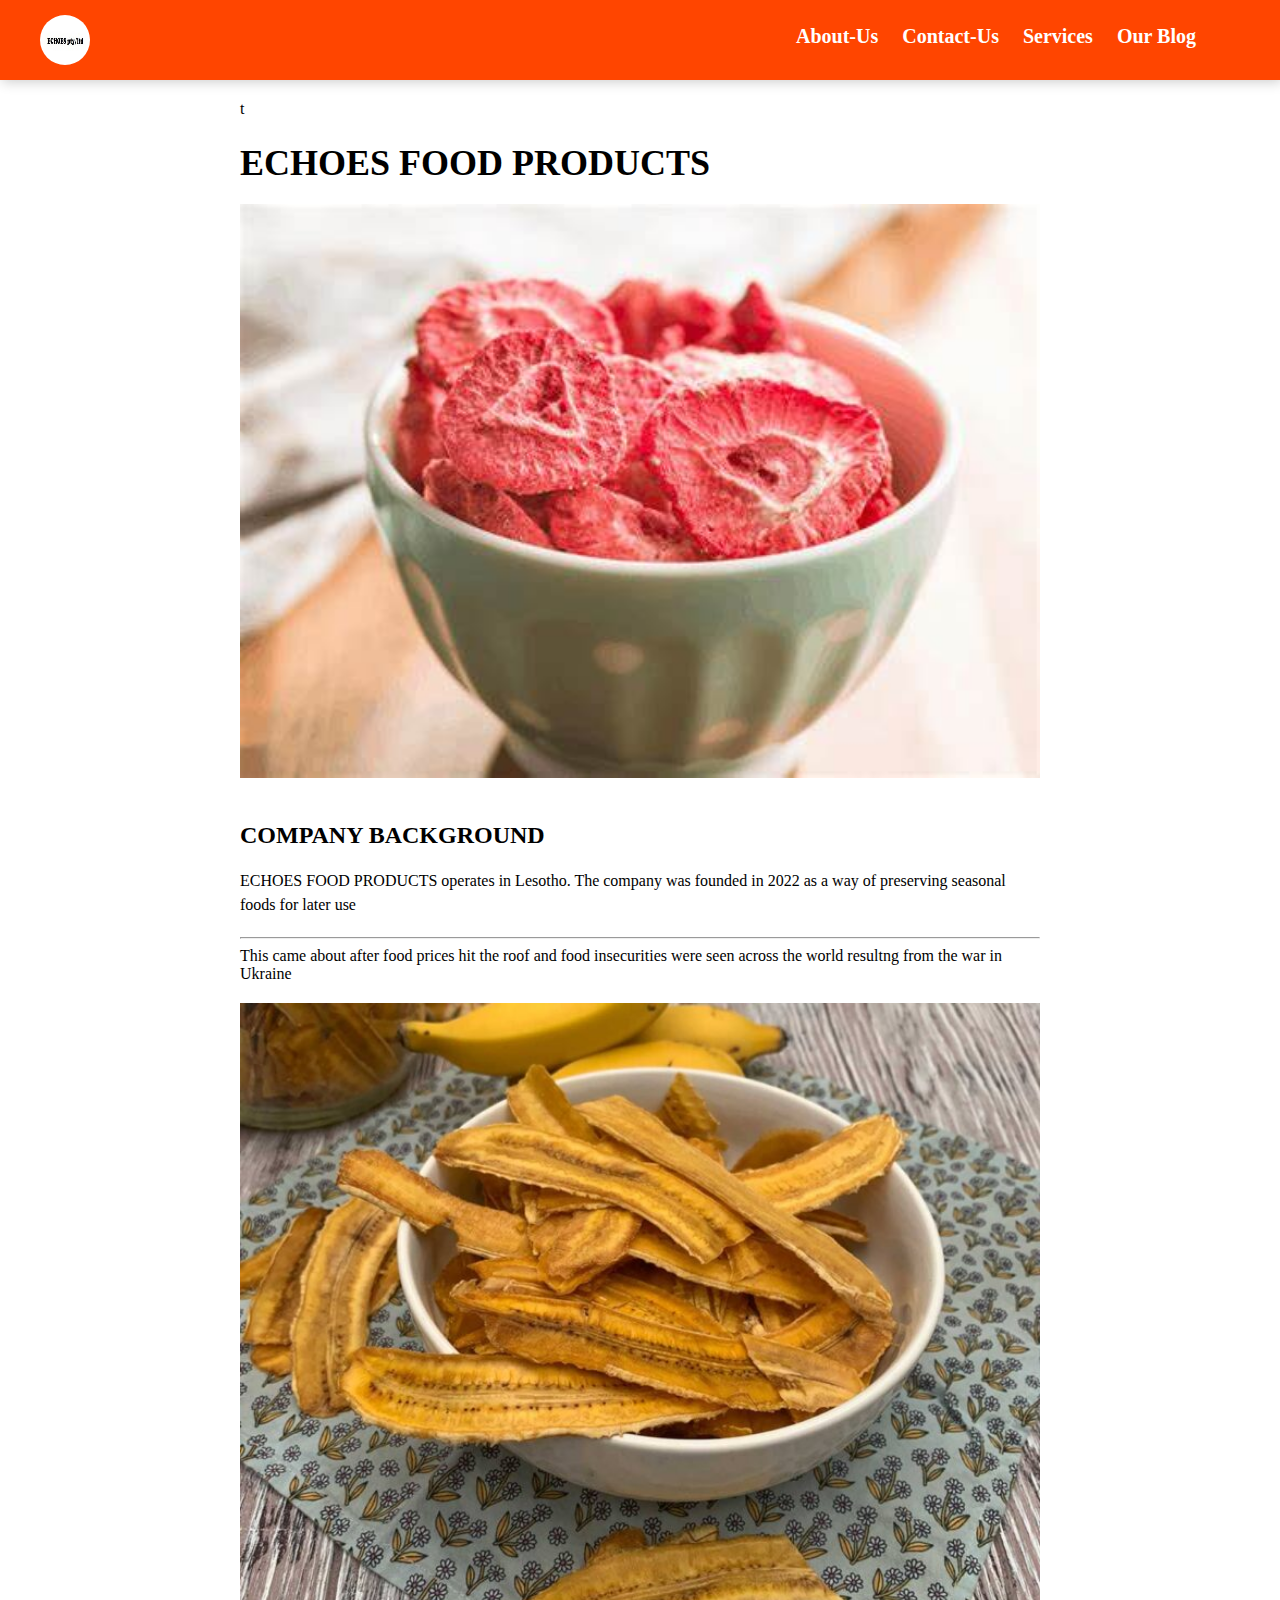
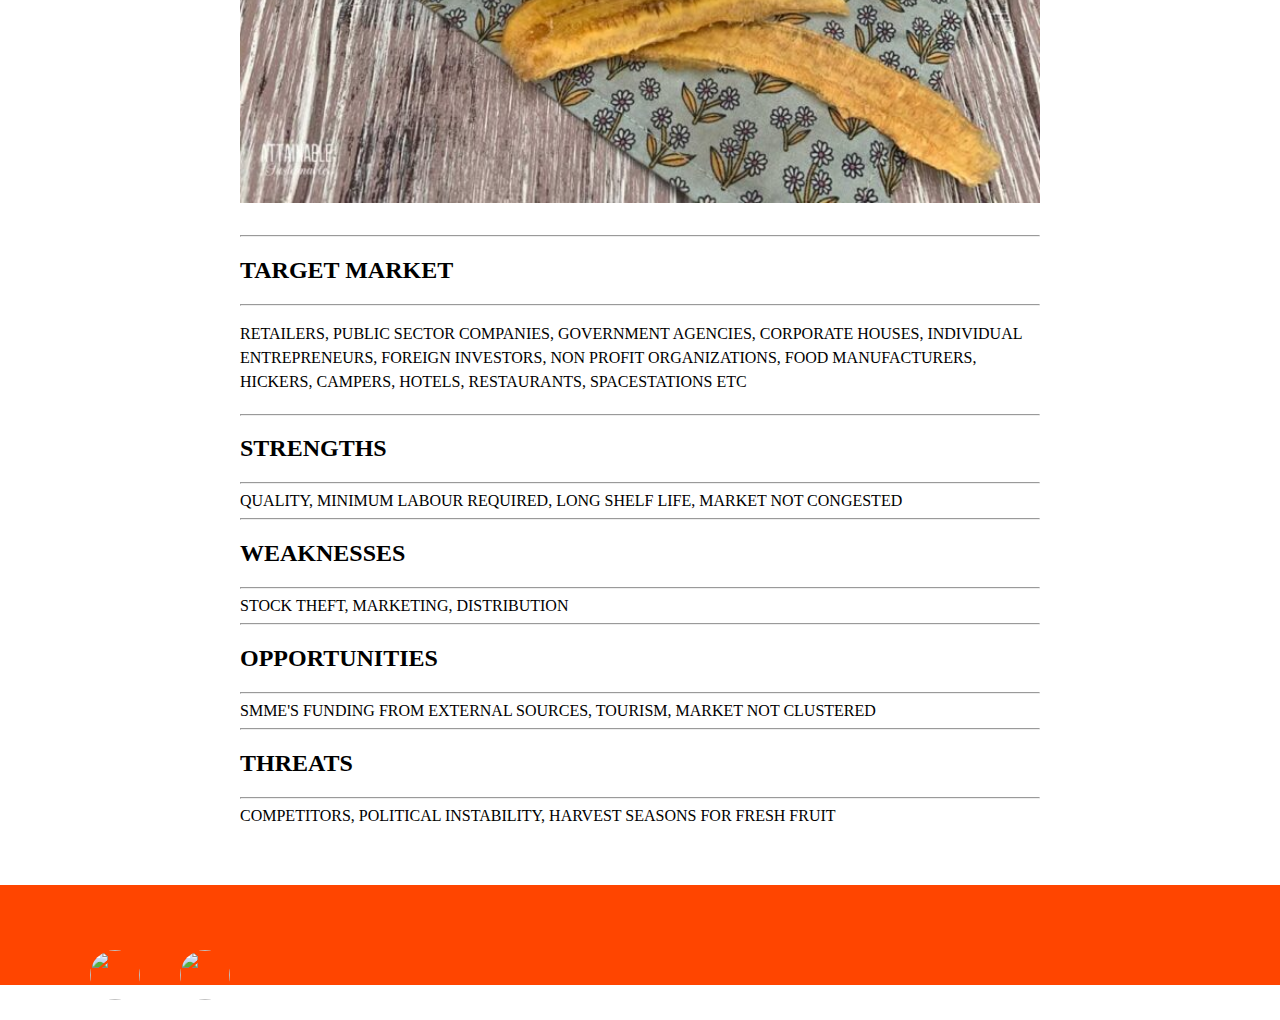
==== index.html @ b8f1169f "Update index.html" ====
<!DOCTYPE html>
<html>

<head>
    <title>Home page</title>
    <link rel="stylesheet" type="text/css" href="style.css">
</head>

<body background="top-view-assortment-dried-fruits-apricots-raisins-cherries-cherry-plums.jpg">
    <header>
        <div class="logo">
            <img src="logo.jpg">
        </div>
        <nav>
            <ul>
            
                <li><a href="About-us.html">About-Us</a></li>
                <li><a href="contact-us.html">Contact-Us</a></li>

                <li><a href="Services.html">Services</a></li>
                <li><a href="Our Blog.html">Our Blog</a></li>
            </ul>
        </nav>
    </header>

    <main>
t        <section>
            <h1>ECHOES FOOD PRODUCTS</h1>
            <img src="strawberry.jpeg" height="900px" width="1600px">
            <h2>COMPANY BACKGROUND</h2>
            <p>ECHOES FOOD PRODUCTS operates in Lesotho. The company was founded in 2022 as a way of preserving seasonal foods for later use
    
                <hr> This came about after food prices hit the roof and food insecurities were seen across the world resultng from the war in Ukraine </p>

            <img src="dried-bananas-735x735.jpg" height="900px" width="1600px">
            <hr><h2>TARGET MARKET</h2><hr>
            <p>RETAILERS, PUBLIC SECTOR COMPANIES, GOVERNMENT AGENCIES, CORPORATE HOUSES, INDIVIDUAL ENTREPRENEURS, FOREIGN INVESTORS, NON PROFIT ORGANIZATIONS, FOOD MANUFACTURERS, HICKERS, CAMPERS, HOTELS, RESTAURANTS, SPACESTATIONS ETC
                <hr>
                <h2>STRENGTHS</h2>
                <hr> QUALITY, MINIMUM LABOUR REQUIRED, LONG SHELF LIFE, MARKET NOT CONGESTED 
                <hr>
                <h2>WEAKNESSES</h2>
                <hr> STOCK THEFT, MARKETING, DISTRIBUTION
                <hr>
                <h2>OPPORTUNITIES</h2>
                <hr> SMME'S FUNDING FROM EXTERNAL SOURCES, TOURISM, MARKET NOT CLUSTERED
                <hr>
                <h2>THREATS</h2>
                <hr> COMPETITORS, POLITICAL INSTABILITY, HARVEST SEASONS FOR FRESH FRUIT
            </p>
        </section>
    </main>

    <footer>
        <div class="logo">
            <A href="https://www.facebook.com/profile.php?id=100092449873002&is_tour_completed=true"> <img src="C:\Users\user\Desktop\group assignment web/facebook-icon-jpg-download-14.jpg"></A> 

   <A href="https://www.instagram.com/echoesfoodproducts/"> <img src="C:\Users\user\Desktop\group assignment web/2227.jpg"></A> 
    </footer>

</body>

</html>
---- style.css ----
body {
    font-family: inter light;
    margin: 0;
    padding: 0;
}

nav {
    justify-content: space-between;
    height: 80px;
    background-color: orangered;
    box-shadow: 2px 2px 12px rgba(0, 0, 0, 0.2);
    padding: 0px 5%;
}

.logo img {
    float: left;
    width: 50px;
    height: 50px;
    border-radius: 50%;
}

.logo img {
    margin-left: 40px;
    padding: 0px;
    margin-top: 15px;
}

nav ul {
    margin: 0;
    padding: 0;
    list-style: none;
    float: right;
    margin-top: 25px;
}

nav li {
    display: inline-block;
    margin-right: 20px;
    font-size: 20px;
    font-family: inter bold;
    font-weight: bold;
}

nav li a {
    color: white;
    text-decoration: none;
}

nav li a:hover {
    text-decoration: underline;
}

nav li a.active {
    text-decoration: underline;
}

main {
    max-width: 800px;
    margin: 0 auto;
    padding: 20px;
}

section {
    margin-bottom: 40px;
}

h1 {
    font-size: 36px;
    margin-bottom: 20px;
    font-family: inter bold;
}

h2 {
    font-family: inter bold;
}

img {
    max-width: 100%;
    height: auto;
    margin-bottom: 20px;
}

p {
    line-height: 1.5;
    margin-bottom: 20px;
}

footer {
    background-color: orangered;
    color: yellow;
    padding: 50px;
    text-align: center;
}

.contact-info {
    display: flex;
    align-items: center;
    footer: 5px;
}

.contact-info img {
    width: 5px;
    margin-right: 10px;
}

form label {
    display: block;
    margin-bottom: 5px;
}

form input,
form textarea {
    display: block;
    width: 100%;
    padding: 5px;
    margin-bottom: 10px;
    border: 1px solid #ccc;
    border-radius: 5px;
}

form input[type="submit"] {
    background-color: #6492e9;
    color: #fff;
    border: none;
    padding: 10px 20px;
    border-radius: 5px;
    cursor: pointer;
}

form input[type="submit"]:hover {
    background-color: #555;
}
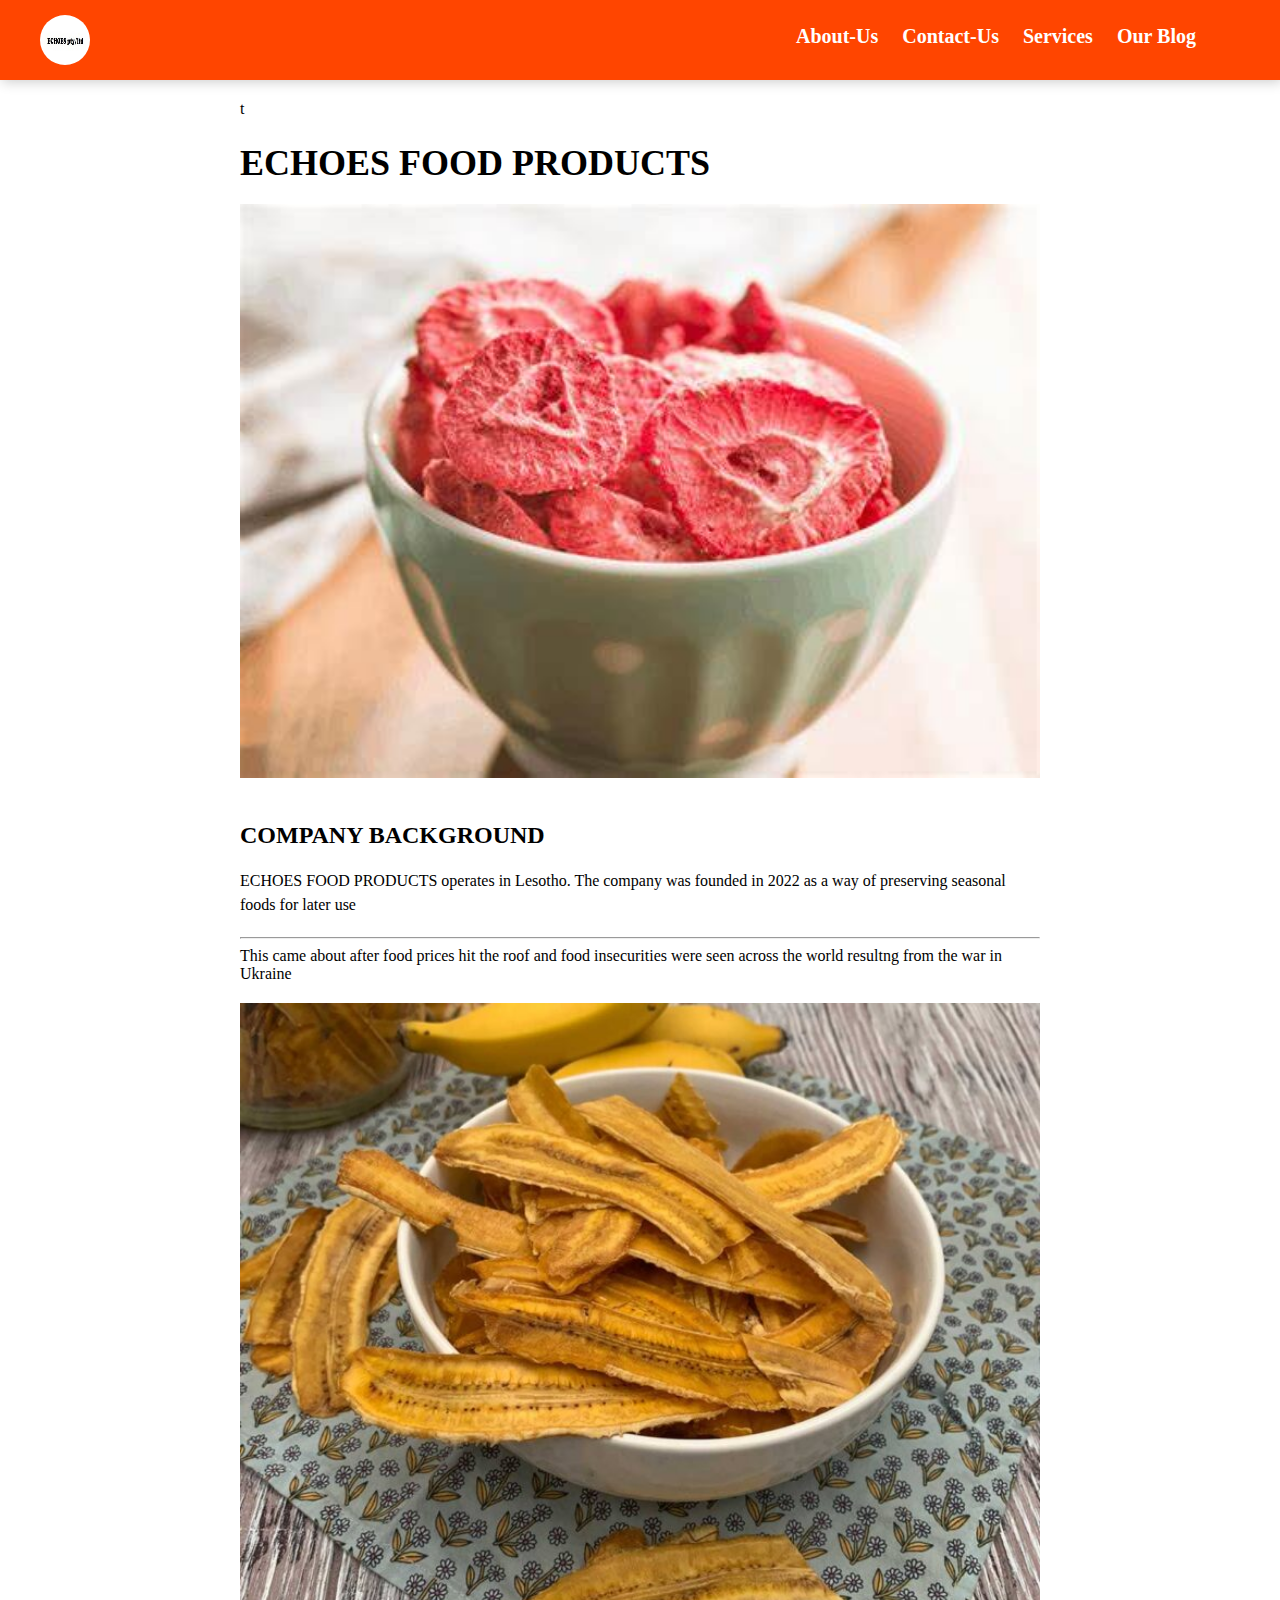
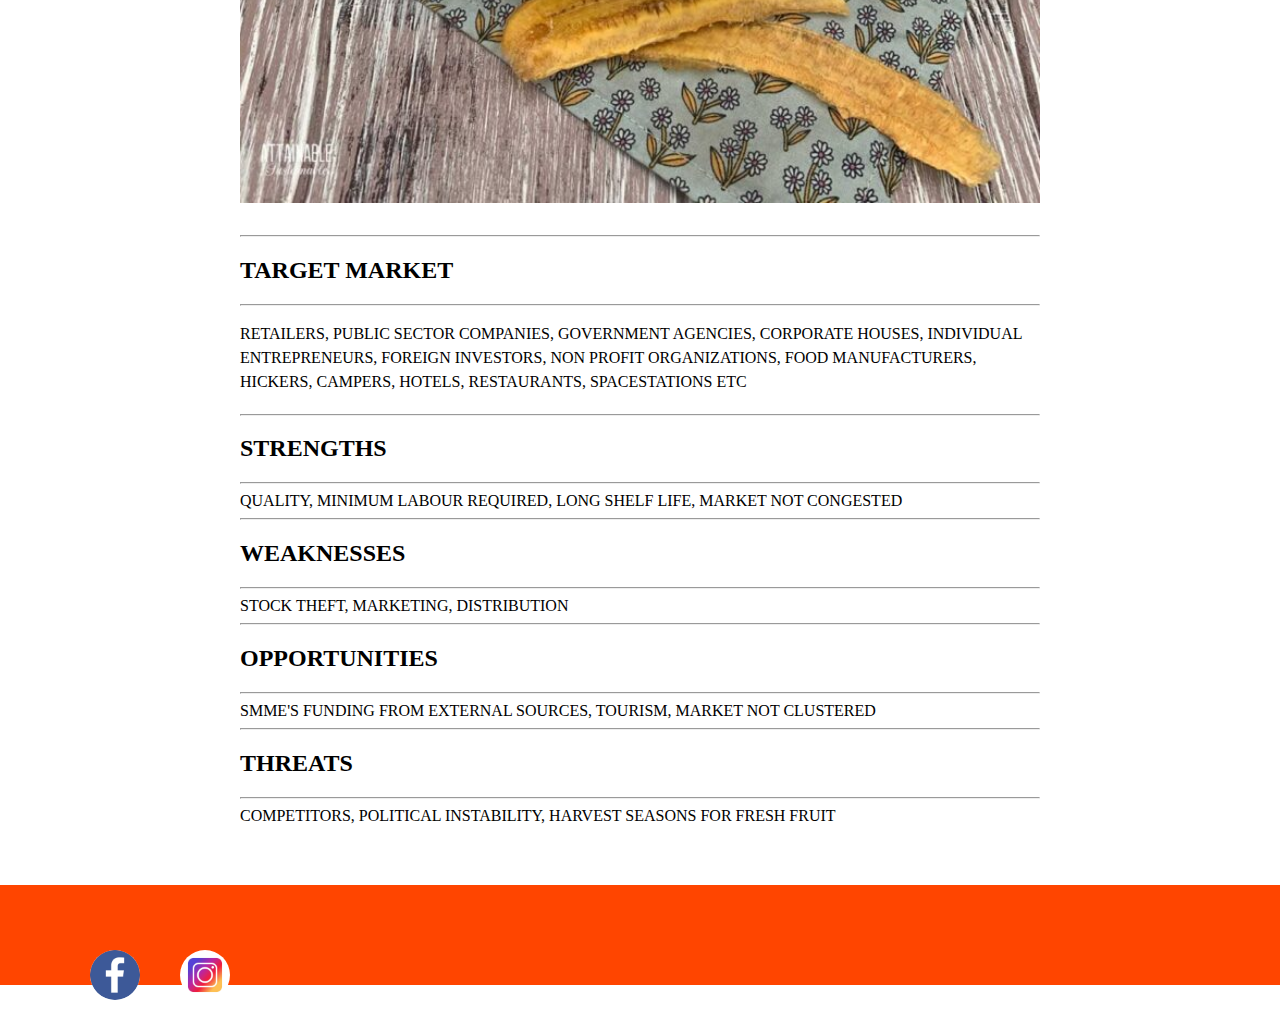
==== commit a8913385: "Update index.html" ====
--- a/index.html
+++ b/index.html
@@ -53,9 +53,9 @@
 
     <footer>
         <div class="logo">
-            <A href="https://www.facebook.com/profile.php?id=100092449873002&is_tour_completed=true"> <img src="C:\Users\user\Desktop\group assignment web/facebook-icon-jpg-download-14.jpg"></A> 
+            <A href="https://www.facebook.com/profile.php?id=100092449873002&is_tour_completed=true"> <img src="facebook-icon-jpg-download-14.jpg"></A> 
 
-   <A href="https://www.instagram.com/echoesfoodproducts/"> <img src="C:\Users\user\Desktop\group assignment web/2227.jpg"></A> 
+   <A href="https://www.instagram.com/echoesfoodproducts/"> <img src="2227.jpg"></A> 
     </footer>
 
 </body>
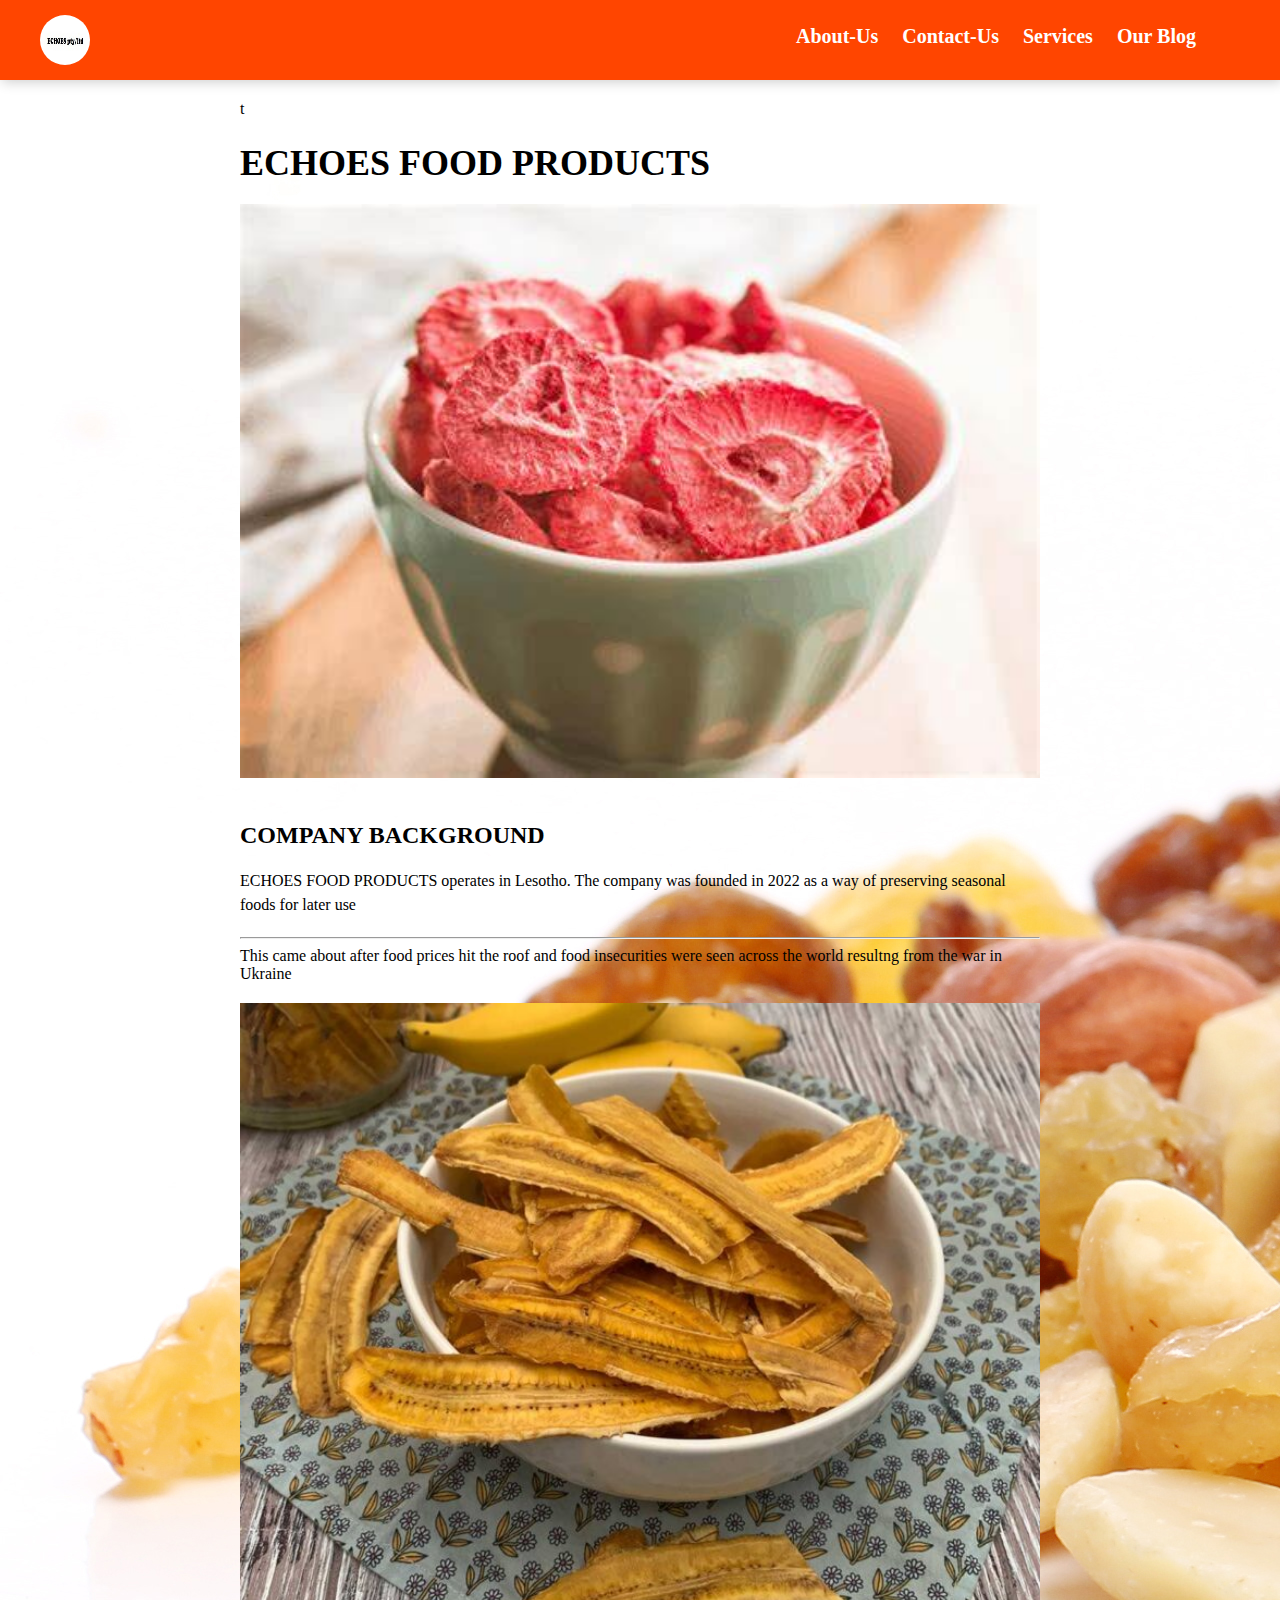
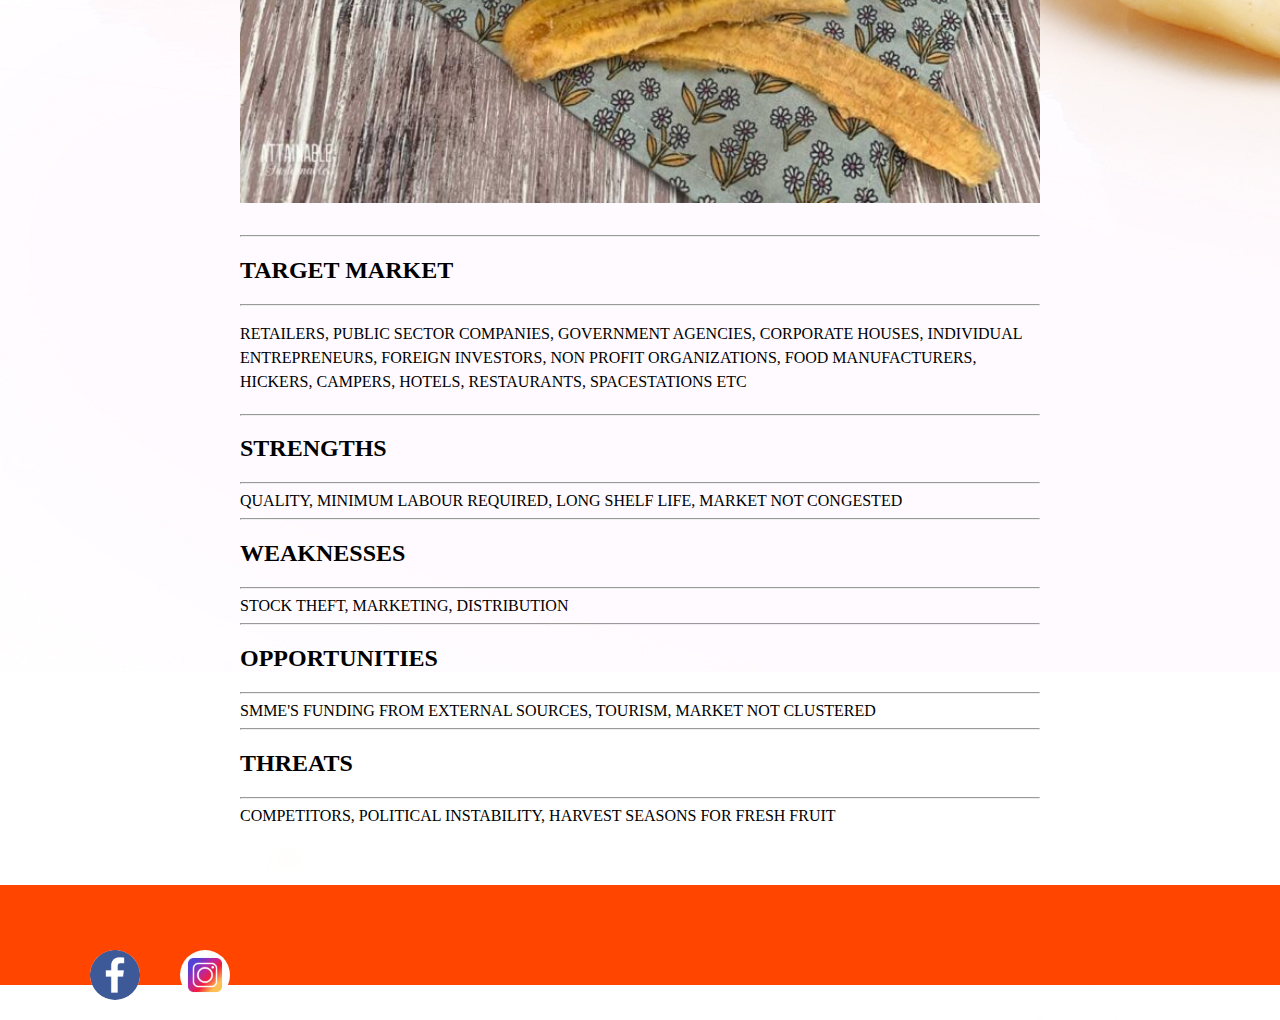
==== commit 417b66cd: "Update index.html" ====
--- a/index.html
+++ b/index.html
@@ -6,7 +6,7 @@
     <link rel="stylesheet" type="text/css" href="style.css">
 </head>
 
-<body background="top-view-assortment-dried-fruits-apricots-raisins-cherries-cherry-plums.jpg">
+<body background="different-dried-fruits.jpg">
     <header>
         <div class="logo">
             <img src="logo.jpg">
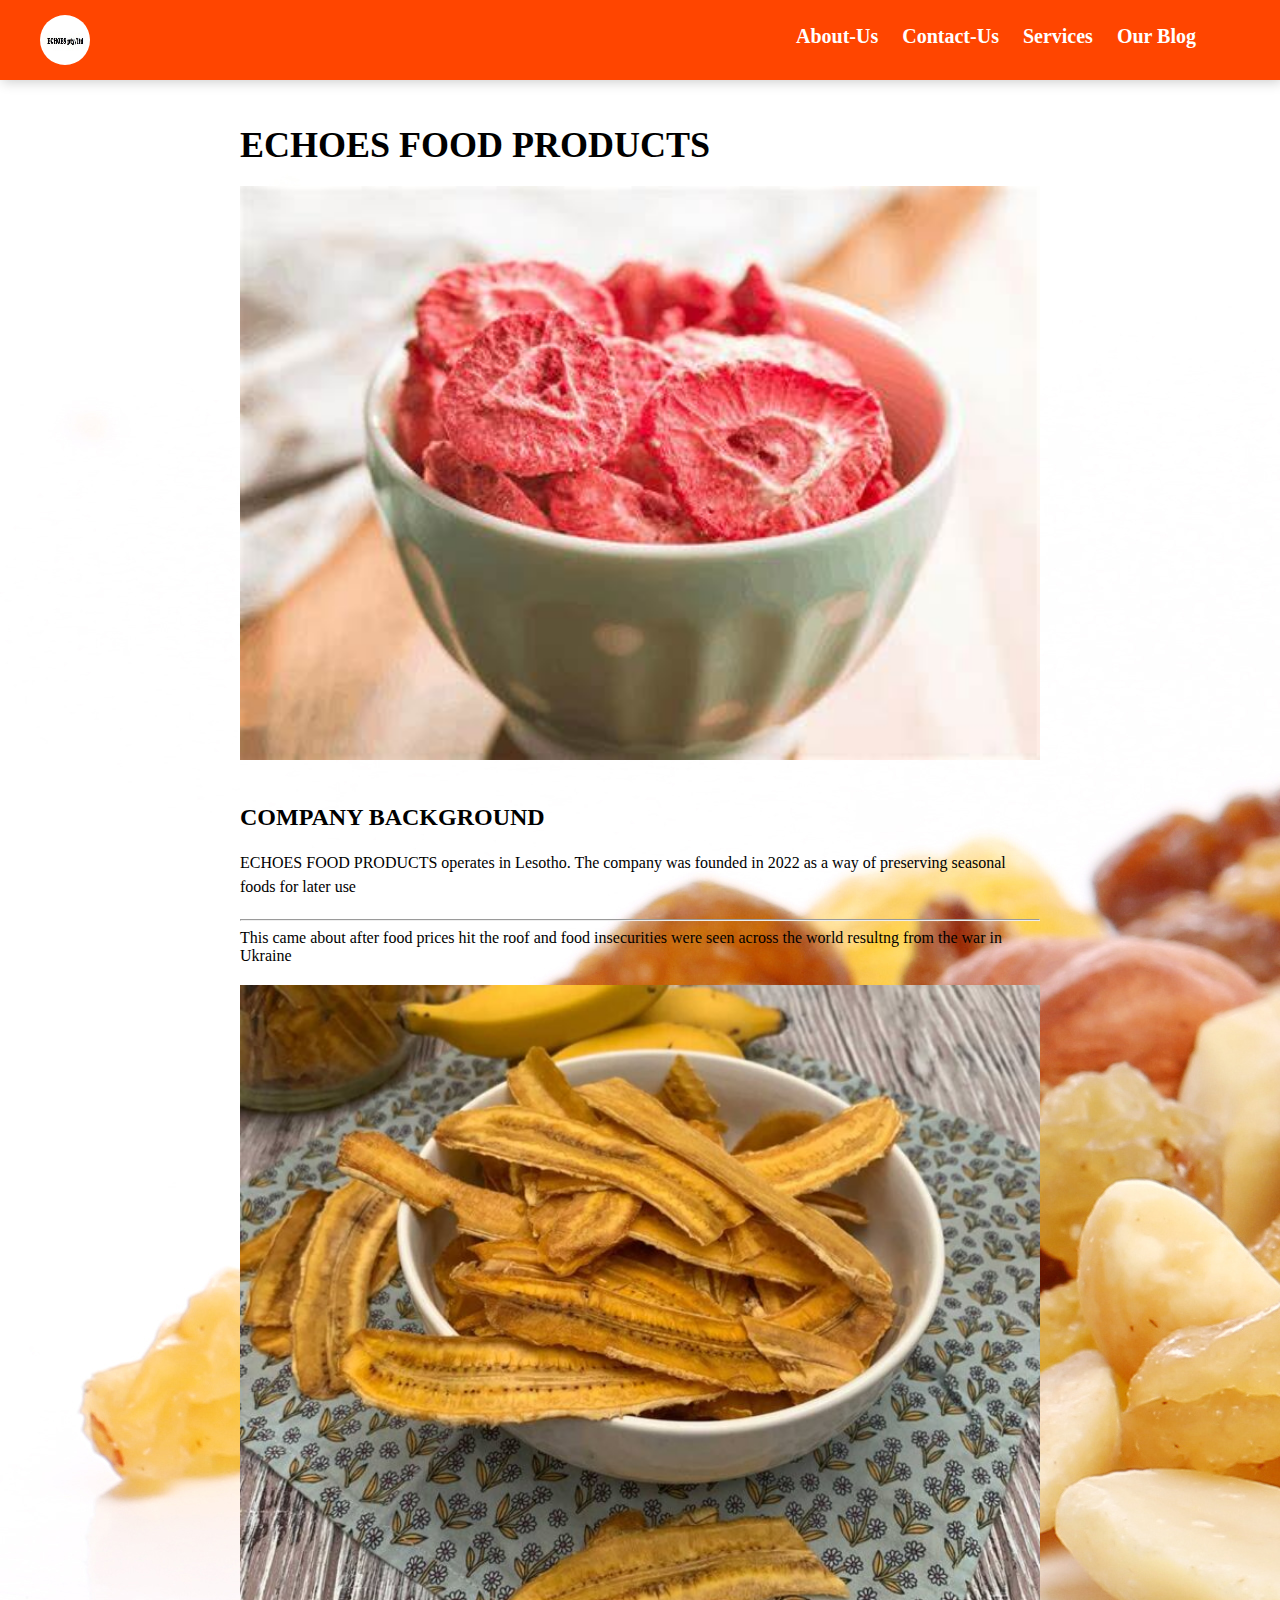
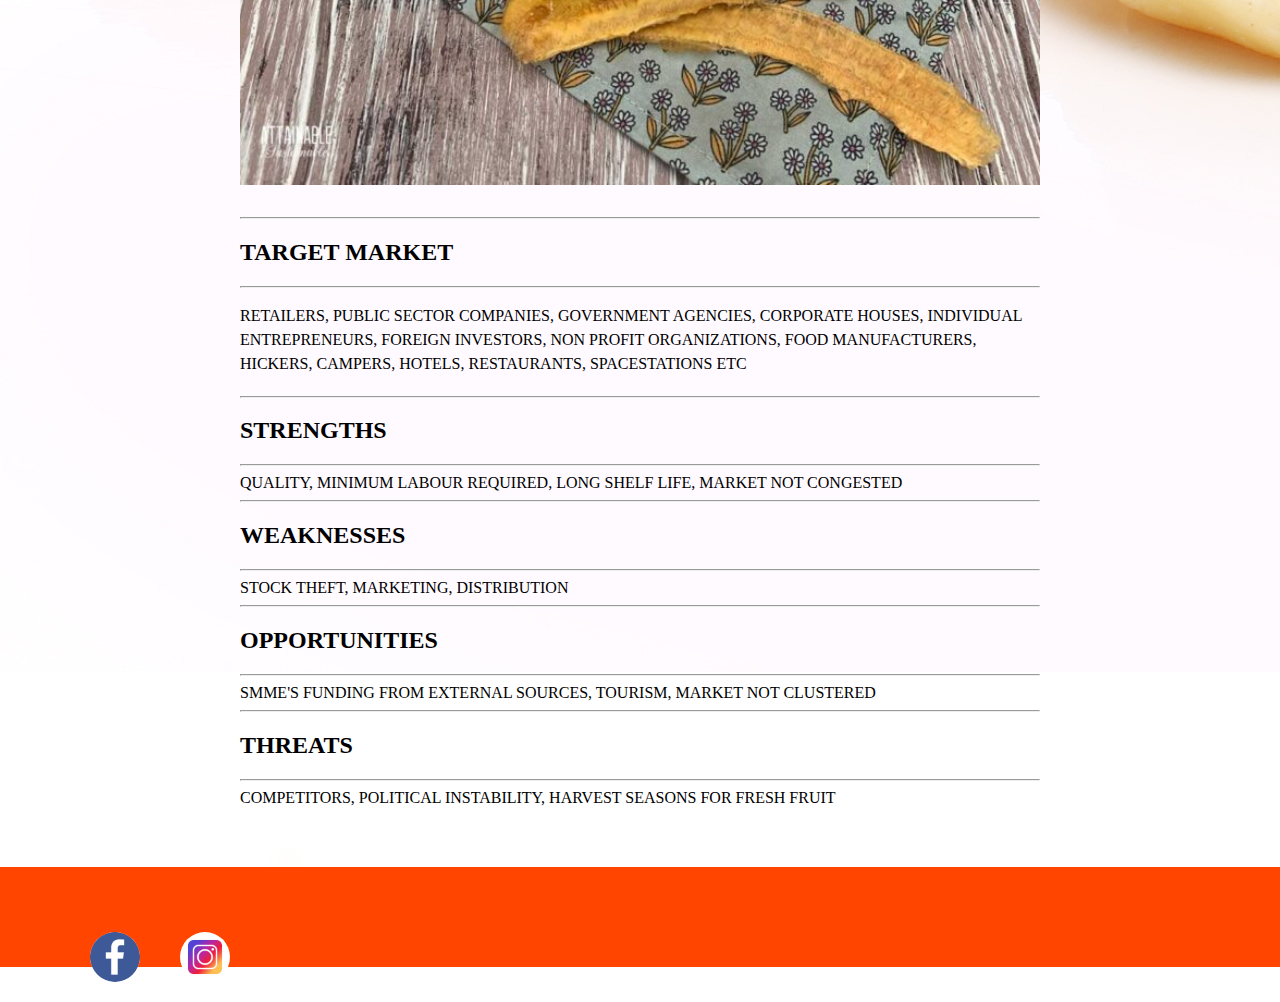
==== commit fd8f3461: "Update index.html" ====
--- a/index.html
+++ b/index.html
@@ -24,7 +24,7 @@
     </header>
 
     <main>
-t        <section>
+       <section>
             <h1>ECHOES FOOD PRODUCTS</h1>
             <img src="strawberry.jpeg" height="900px" width="1600px">
             <h2>COMPANY BACKGROUND</h2>
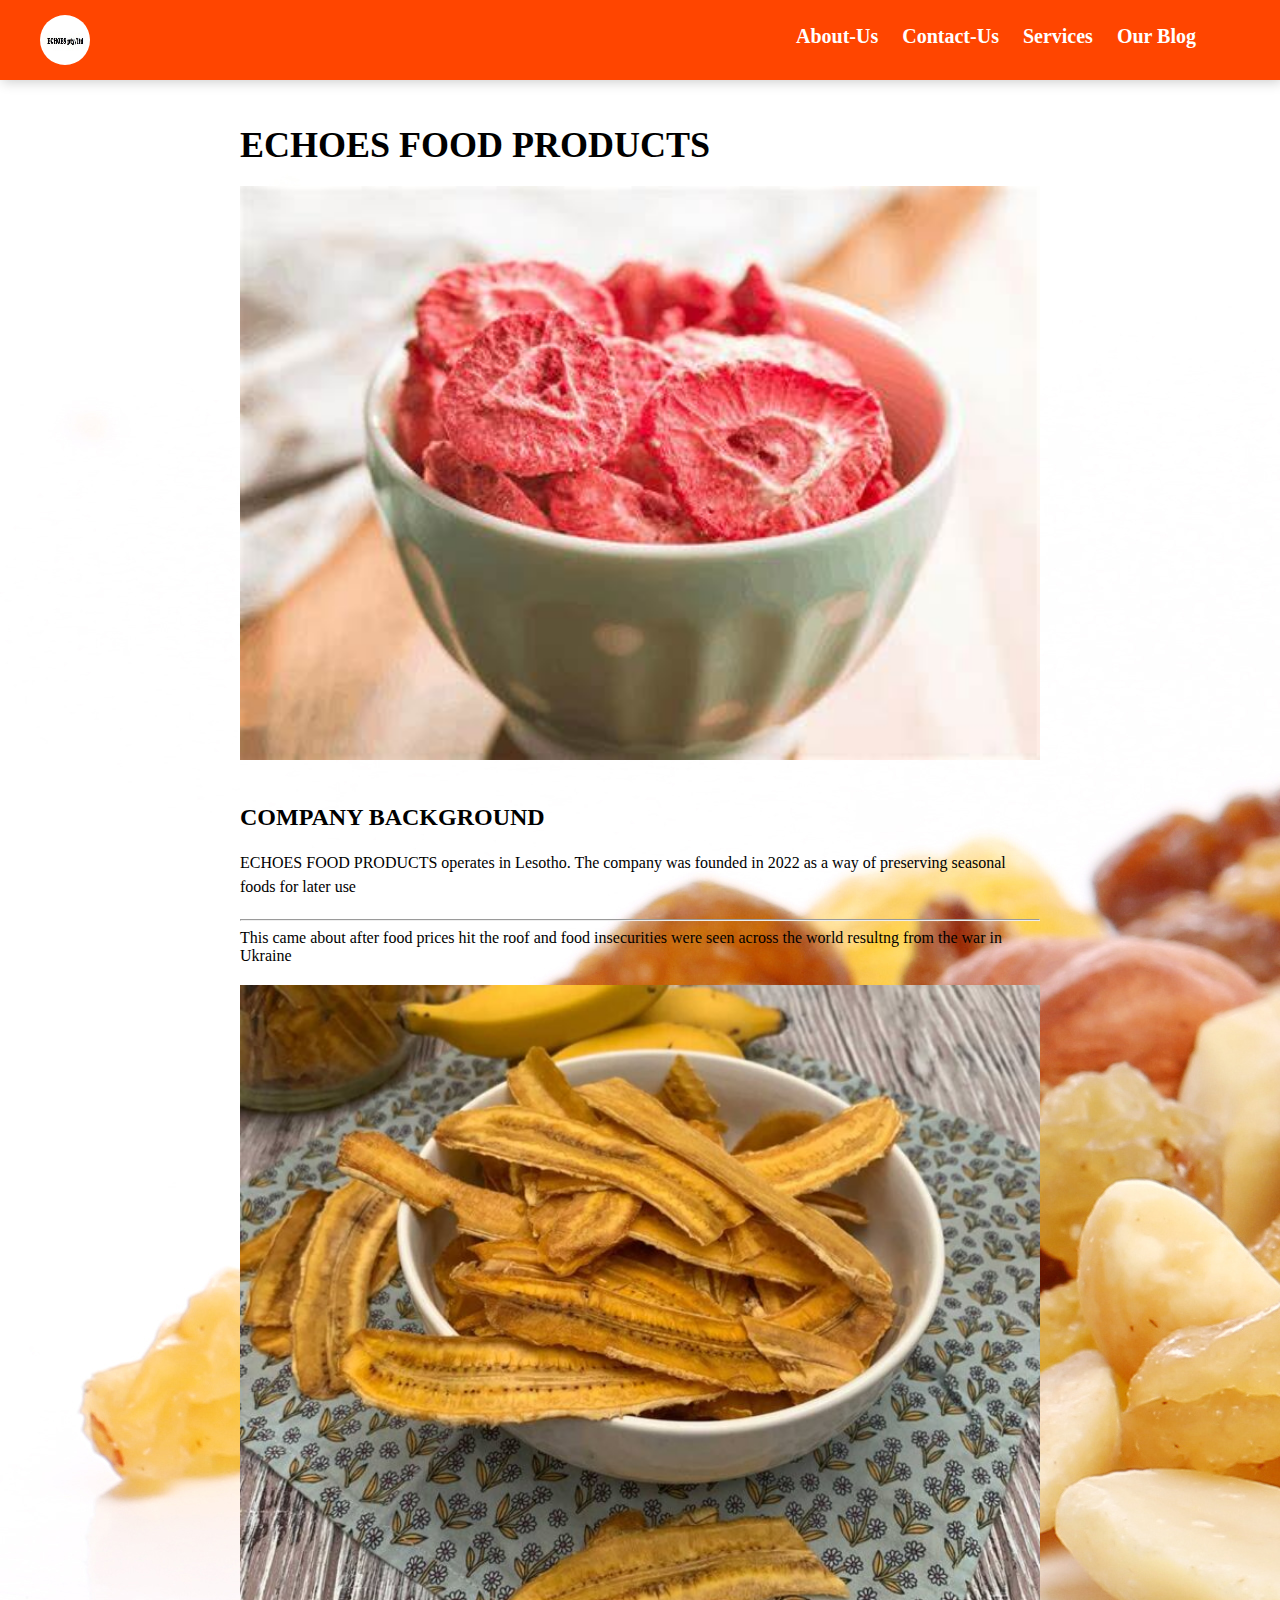
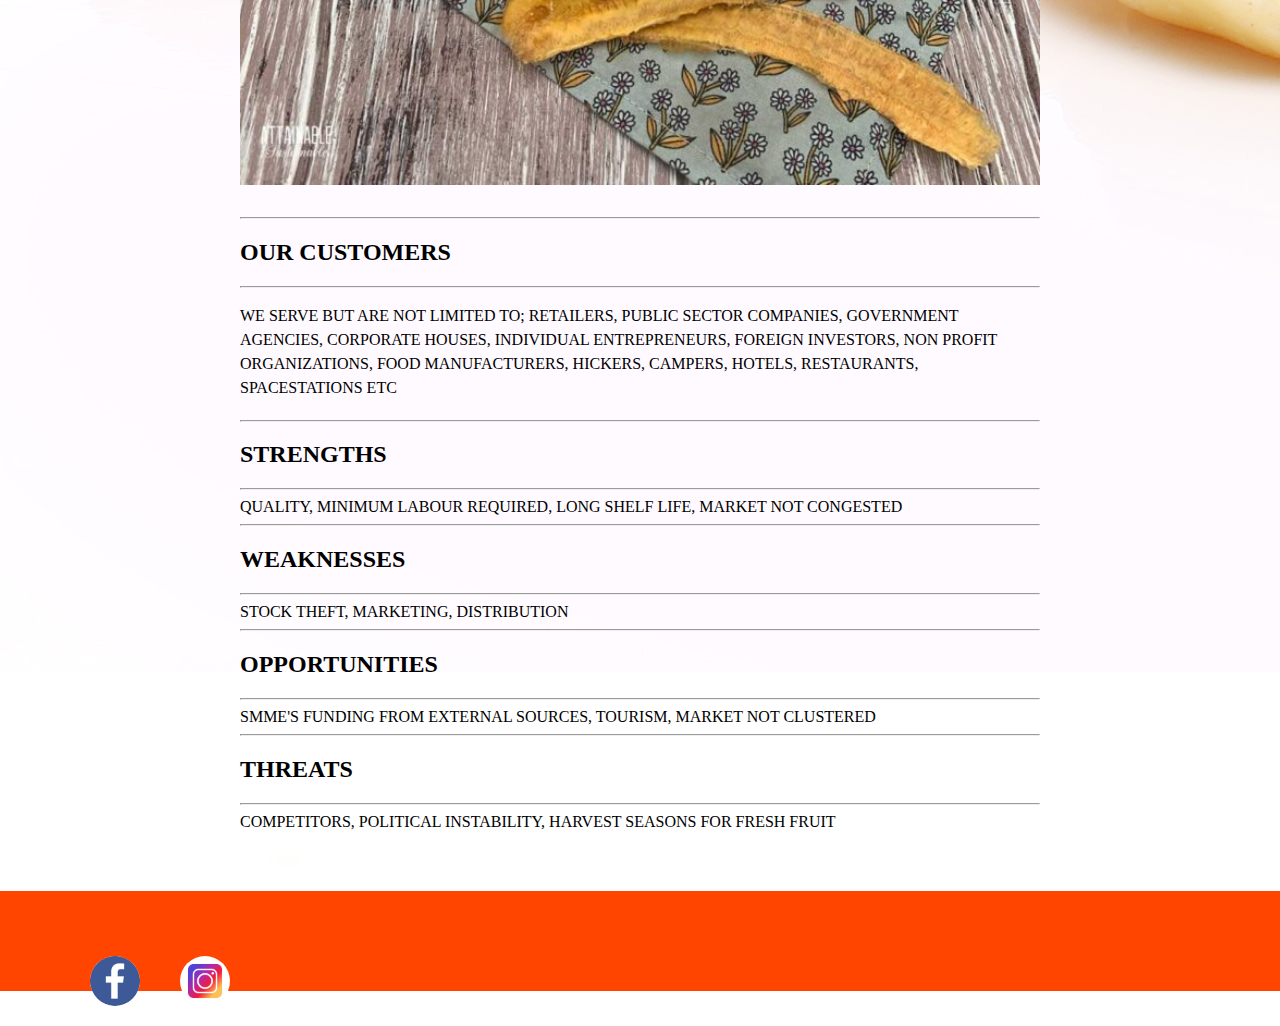
==== commit effdf07e: "Update index.html" ====
--- a/index.html
+++ b/index.html
@@ -33,8 +33,8 @@
                 <hr> This came about after food prices hit the roof and food insecurities were seen across the world resultng from the war in Ukraine </p>
 
             <img src="dried-bananas-735x735.jpg" height="900px" width="1600px">
-            <hr><h2>TARGET MARKET</h2><hr>
-            <p>RETAILERS, PUBLIC SECTOR COMPANIES, GOVERNMENT AGENCIES, CORPORATE HOUSES, INDIVIDUAL ENTREPRENEURS, FOREIGN INVESTORS, NON PROFIT ORGANIZATIONS, FOOD MANUFACTURERS, HICKERS, CAMPERS, HOTELS, RESTAURANTS, SPACESTATIONS ETC
+            <hr><h2>OUR CUSTOMERS</h2><hr>
+            <p>WE SERVE BUT ARE NOT LIMITED TO; RETAILERS, PUBLIC SECTOR COMPANIES, GOVERNMENT AGENCIES, CORPORATE HOUSES, INDIVIDUAL ENTREPRENEURS, FOREIGN INVESTORS, NON PROFIT ORGANIZATIONS, FOOD MANUFACTURERS, HICKERS, CAMPERS, HOTELS, RESTAURANTS, SPACESTATIONS ETC
                 <hr>
                 <h2>STRENGTHS</h2>
                 <hr> QUALITY, MINIMUM LABOUR REQUIRED, LONG SHELF LIFE, MARKET NOT CONGESTED 
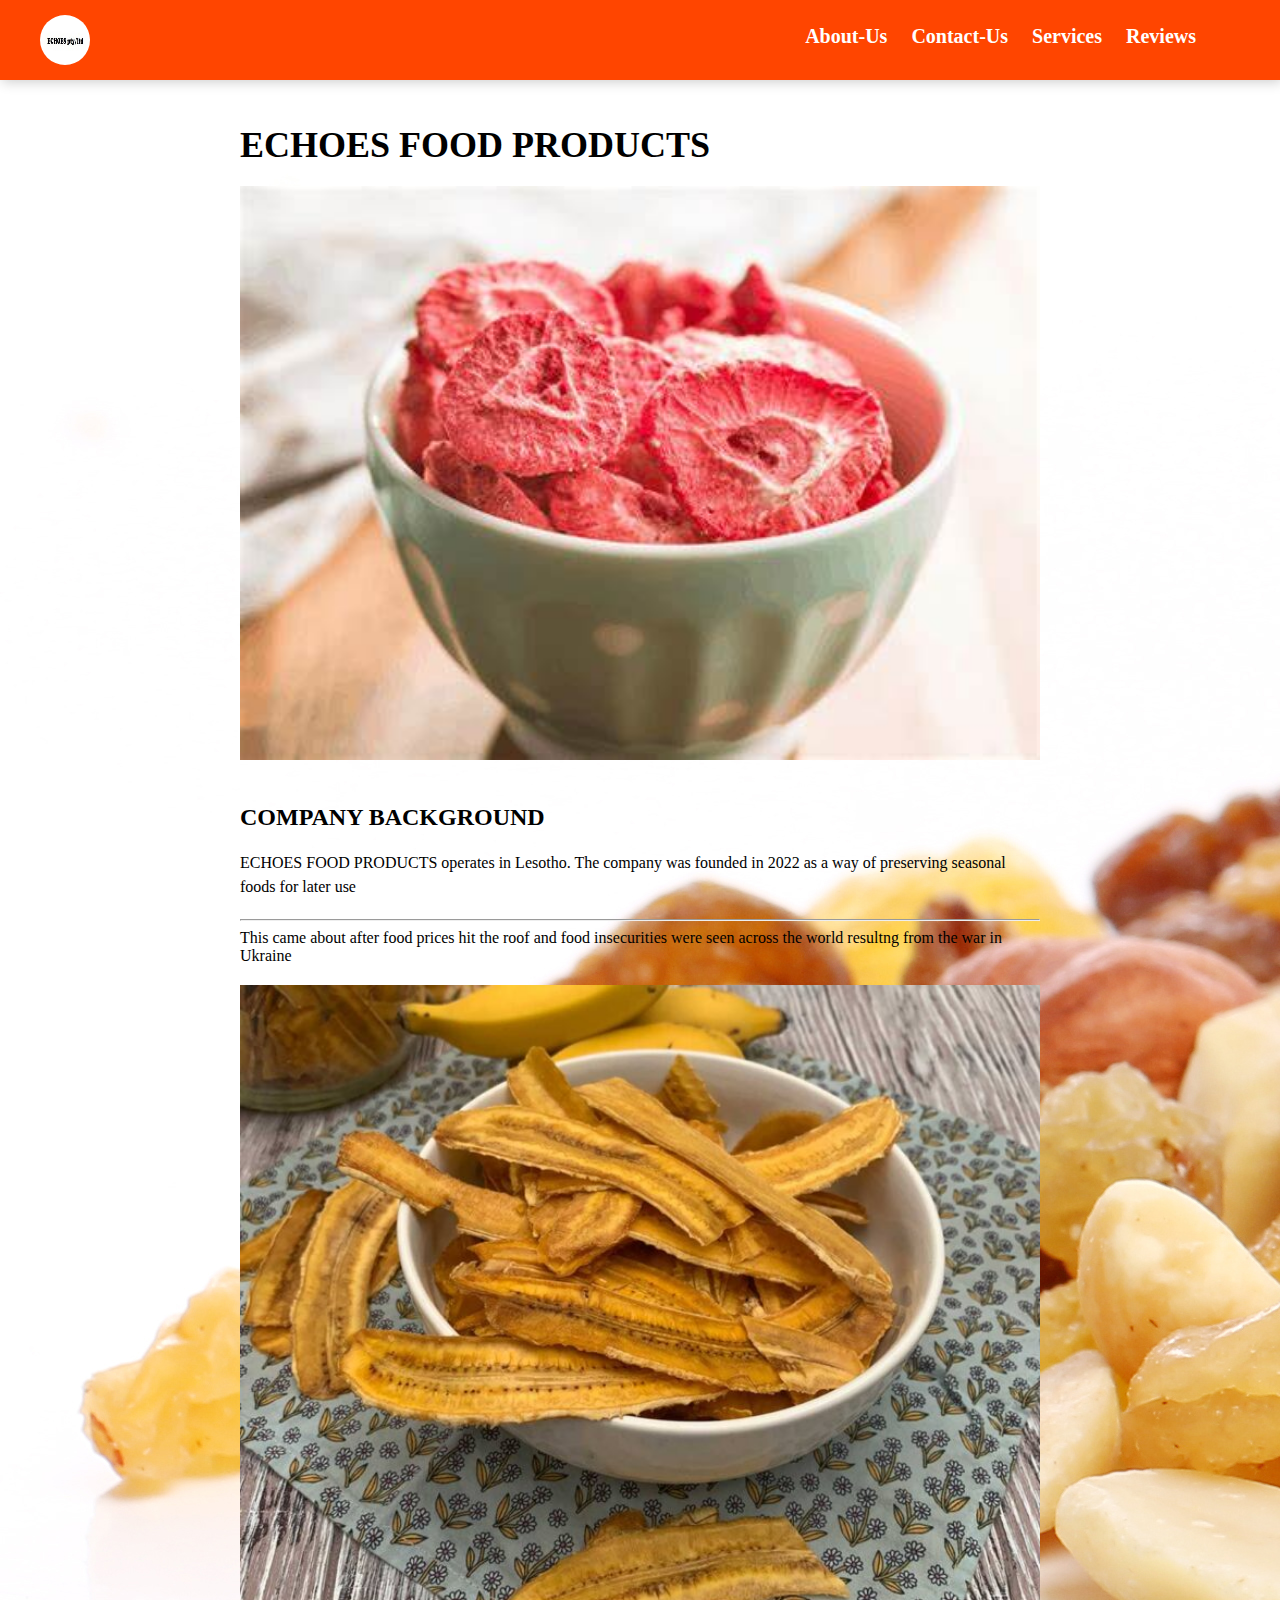
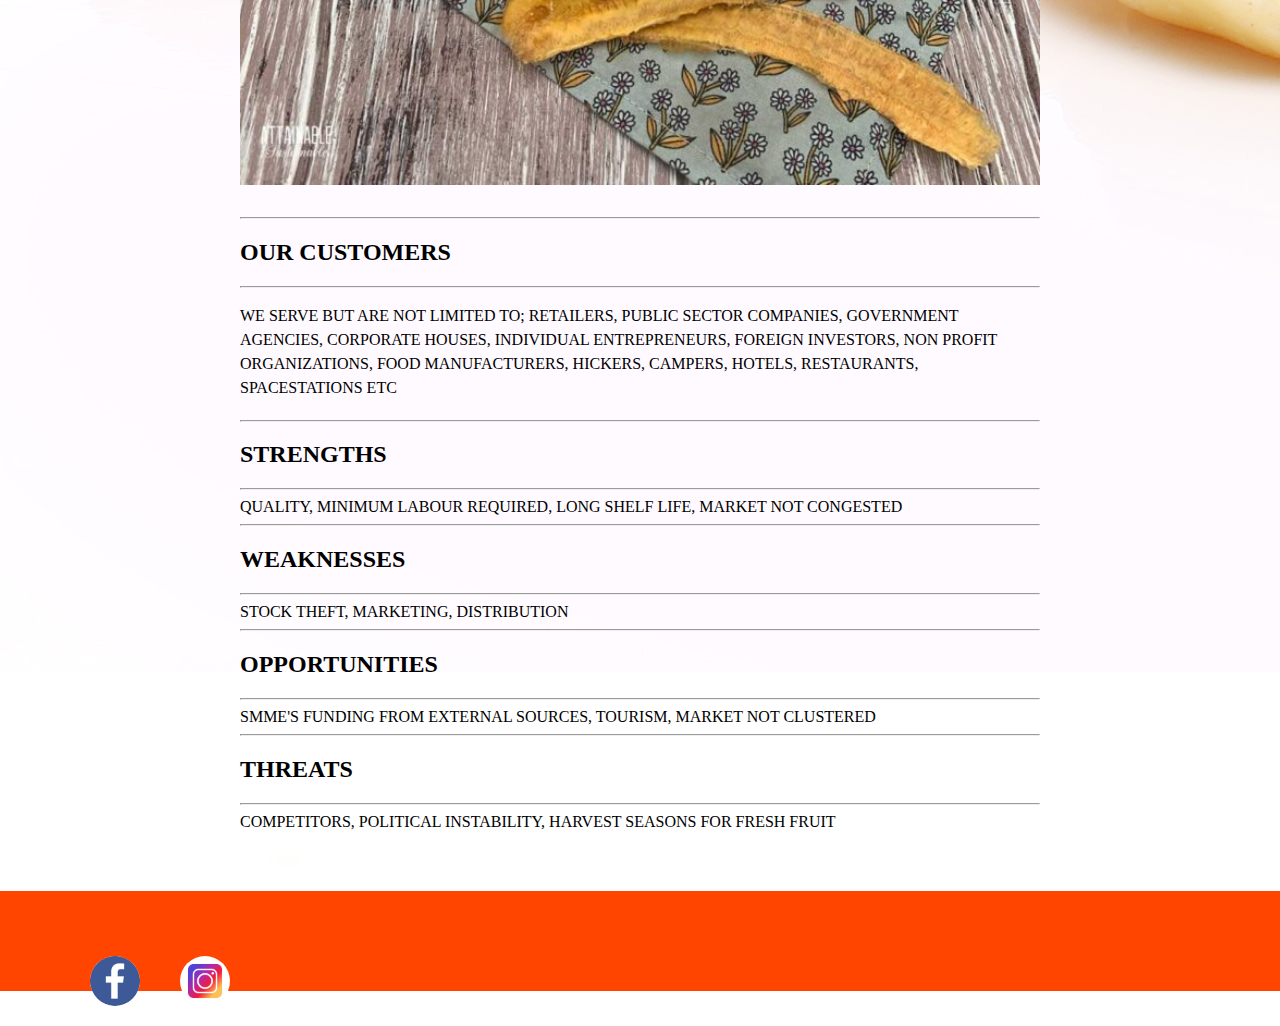
==== commit 4d5c4aca: "Update index.html" ====
--- a/index.html
+++ b/index.html
@@ -18,7 +18,7 @@
                 <li><a href="contact-us.html">Contact-Us</a></li>
 
                 <li><a href="Services.html">Services</a></li>
-                <li><a href="Our Blog.html">Our Blog</a></li>
+                <li><a href="Our Blog.html">Reviews</a></li>
             </ul>
         </nav>
     </header>
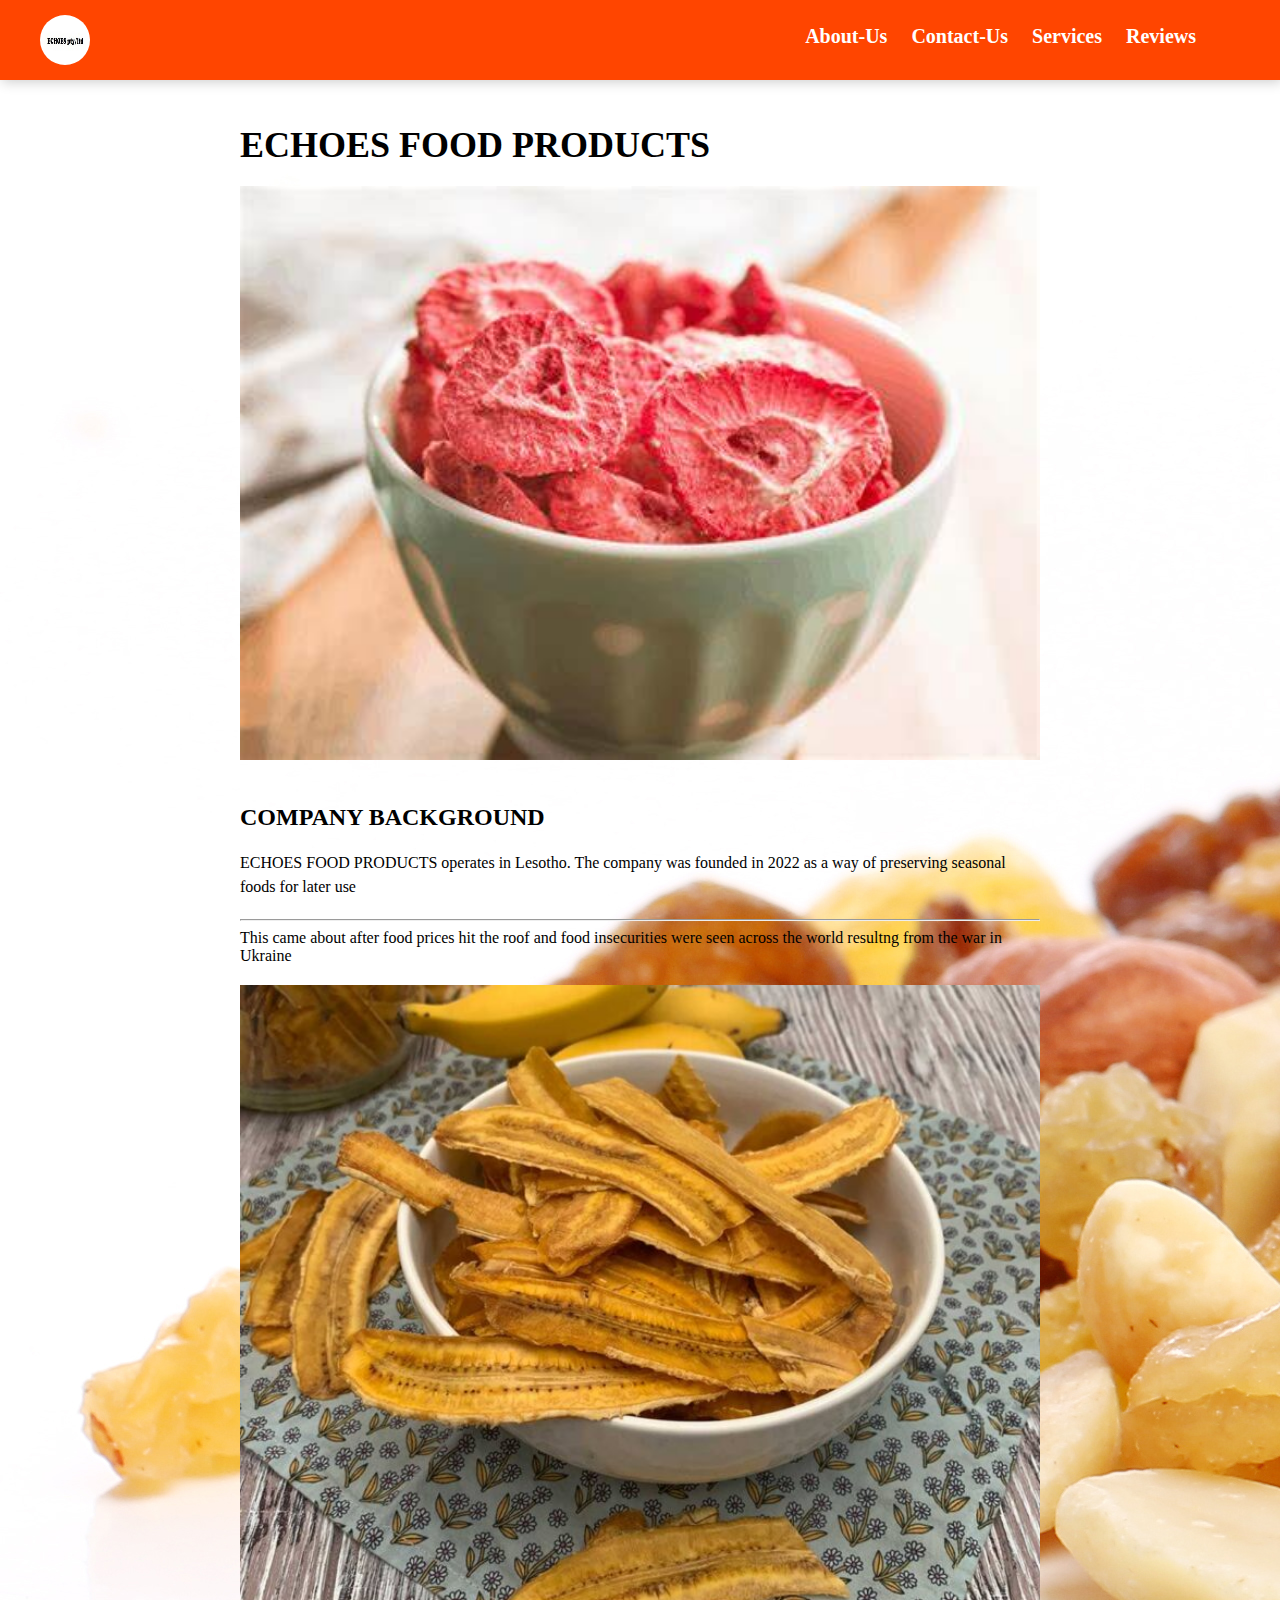
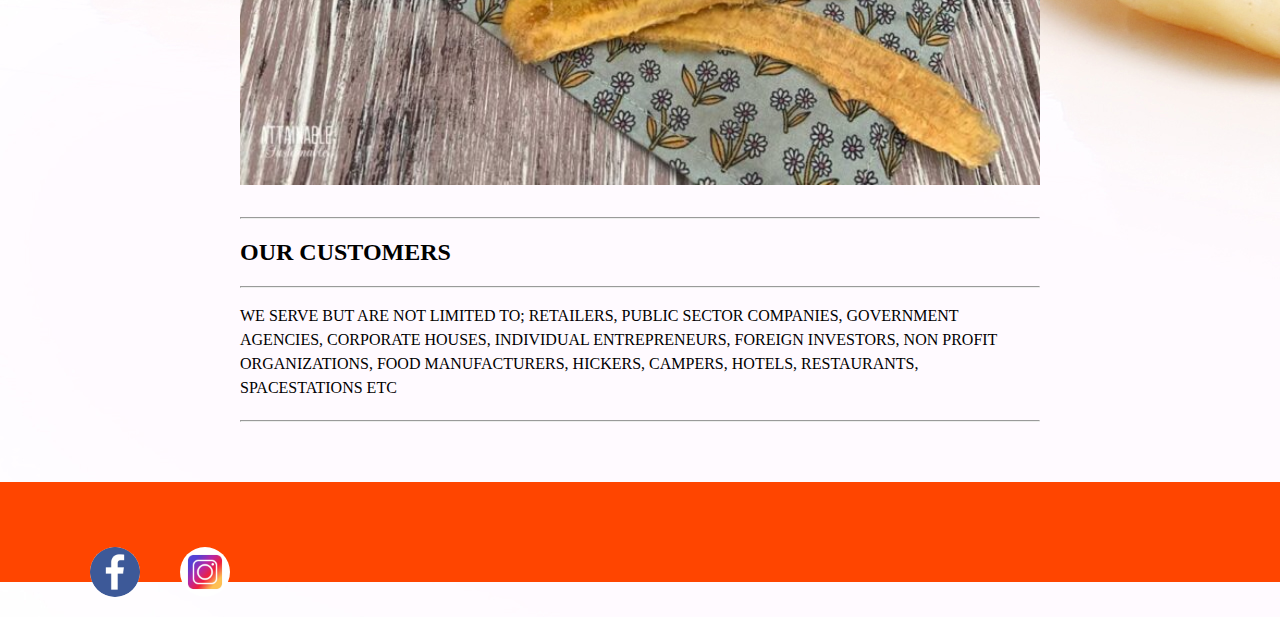
==== commit 09d86cd1: "Update index.html" ====
--- a/index.html
+++ b/index.html
@@ -36,17 +36,6 @@
             <hr><h2>OUR CUSTOMERS</h2><hr>
             <p>WE SERVE BUT ARE NOT LIMITED TO; RETAILERS, PUBLIC SECTOR COMPANIES, GOVERNMENT AGENCIES, CORPORATE HOUSES, INDIVIDUAL ENTREPRENEURS, FOREIGN INVESTORS, NON PROFIT ORGANIZATIONS, FOOD MANUFACTURERS, HICKERS, CAMPERS, HOTELS, RESTAURANTS, SPACESTATIONS ETC
                 <hr>
-                <h2>STRENGTHS</h2>
-                <hr> QUALITY, MINIMUM LABOUR REQUIRED, LONG SHELF LIFE, MARKET NOT CONGESTED 
-                <hr>
-                <h2>WEAKNESSES</h2>
-                <hr> STOCK THEFT, MARKETING, DISTRIBUTION
-                <hr>
-                <h2>OPPORTUNITIES</h2>
-                <hr> SMME'S FUNDING FROM EXTERNAL SOURCES, TOURISM, MARKET NOT CLUSTERED
-                <hr>
-                <h2>THREATS</h2>
-                <hr> COMPETITORS, POLITICAL INSTABILITY, HARVEST SEASONS FOR FRESH FRUIT
             </p>
         </section>
     </main>
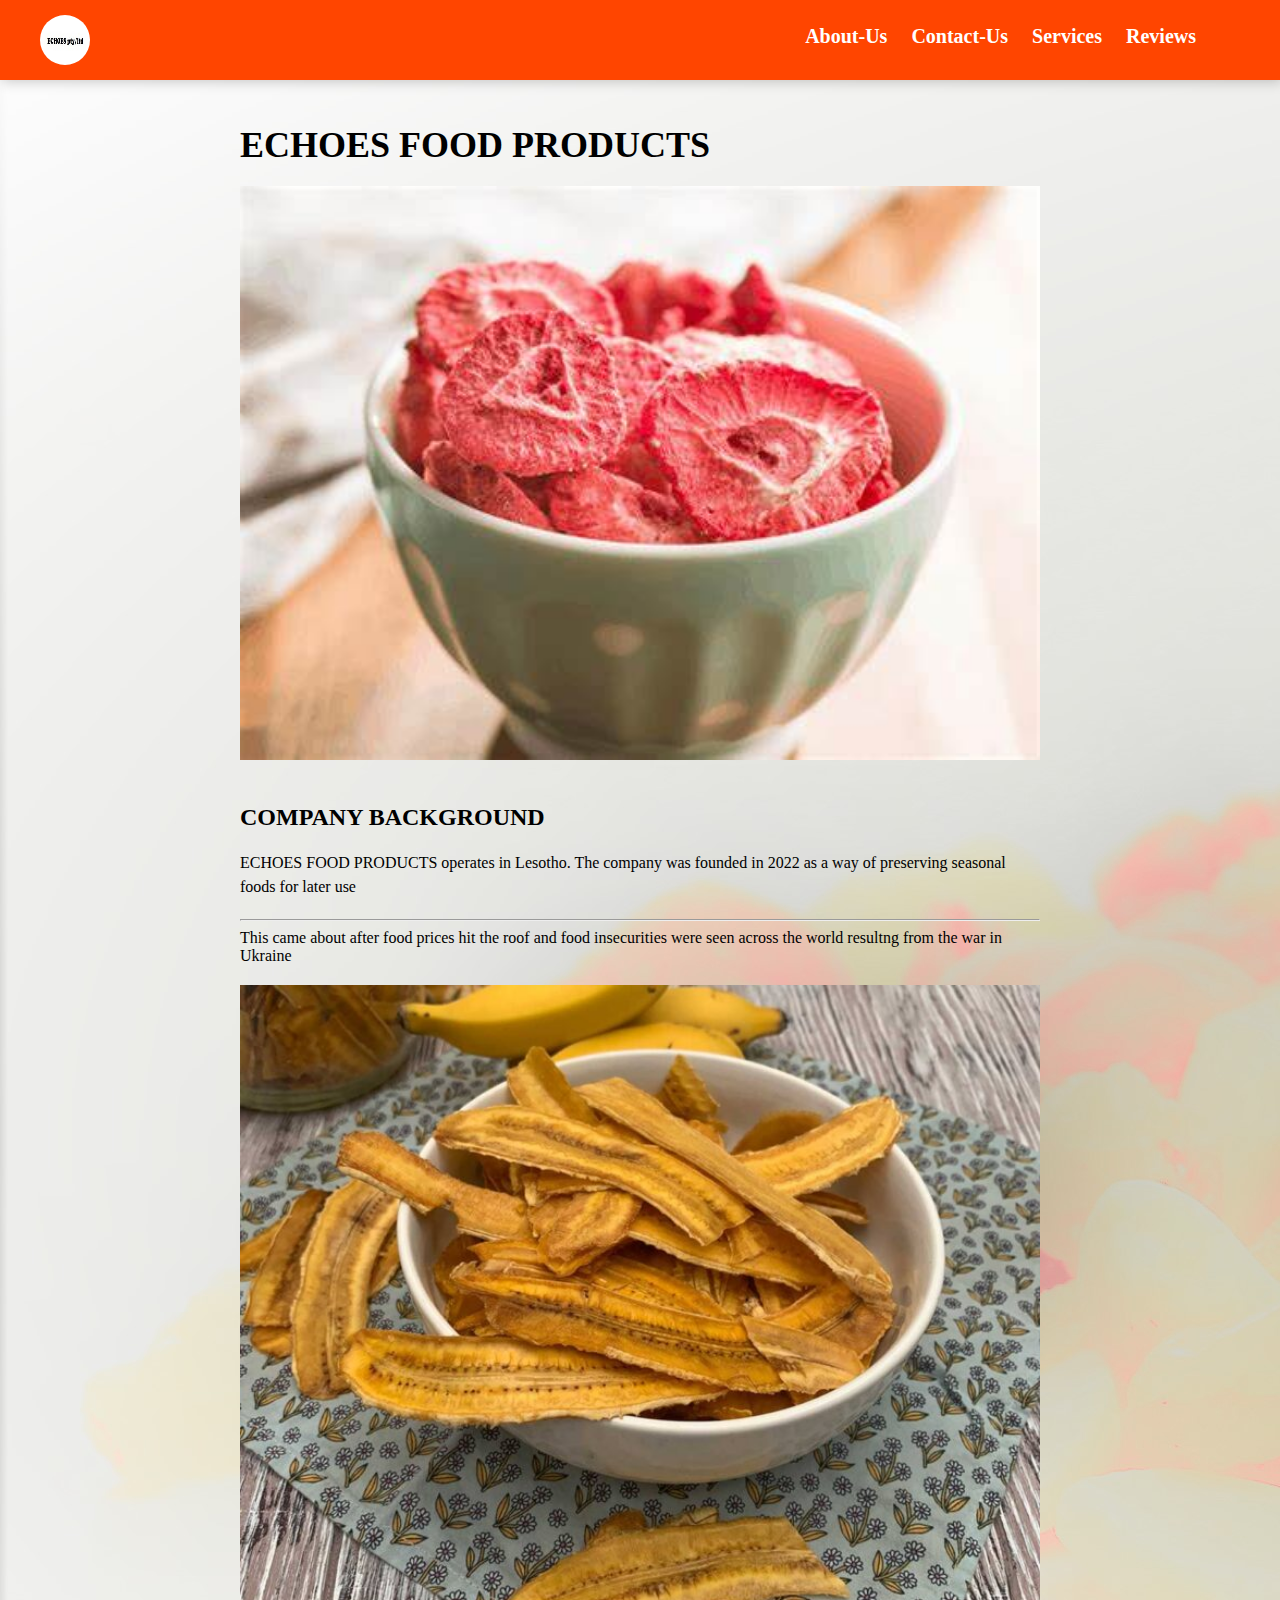
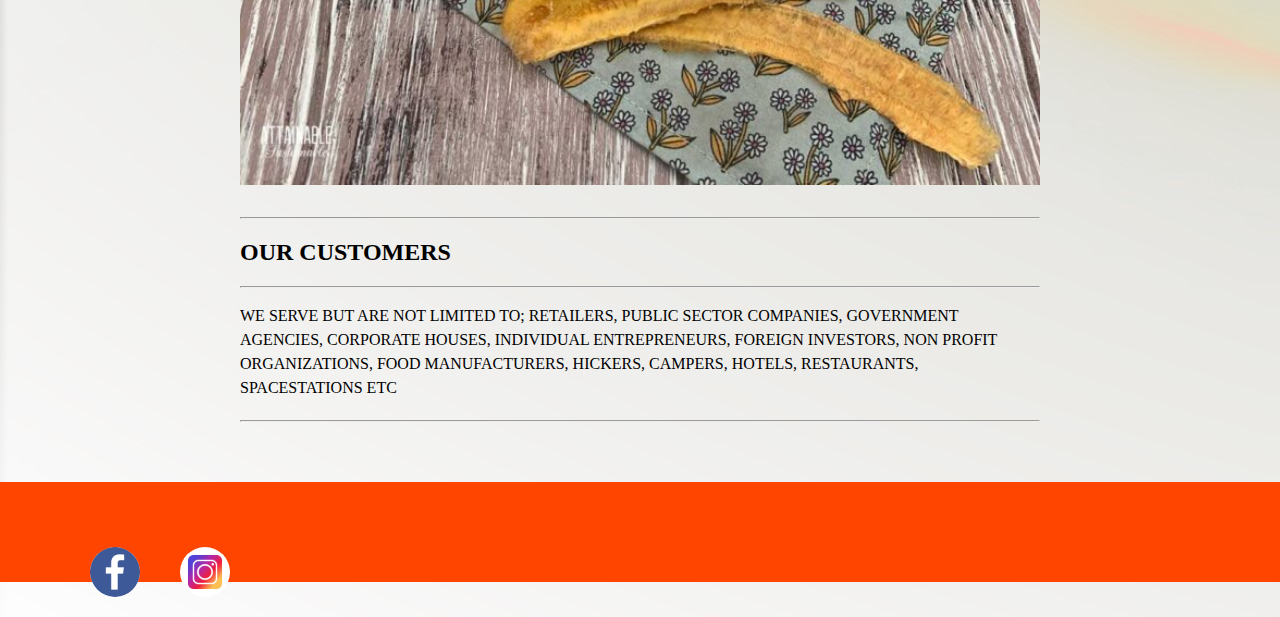
==== commit f4f62b46: "Update index.html" ====
--- a/index.html
+++ b/index.html
@@ -6,7 +6,7 @@
     <link rel="stylesheet" type="text/css" href="style.css">
 </head>
 
-<body background="different-dried-fruits.jpg">
+<body background="different-dried-fruits 2.jpg">
     <header>
         <div class="logo">
             <img src="logo.jpg">
